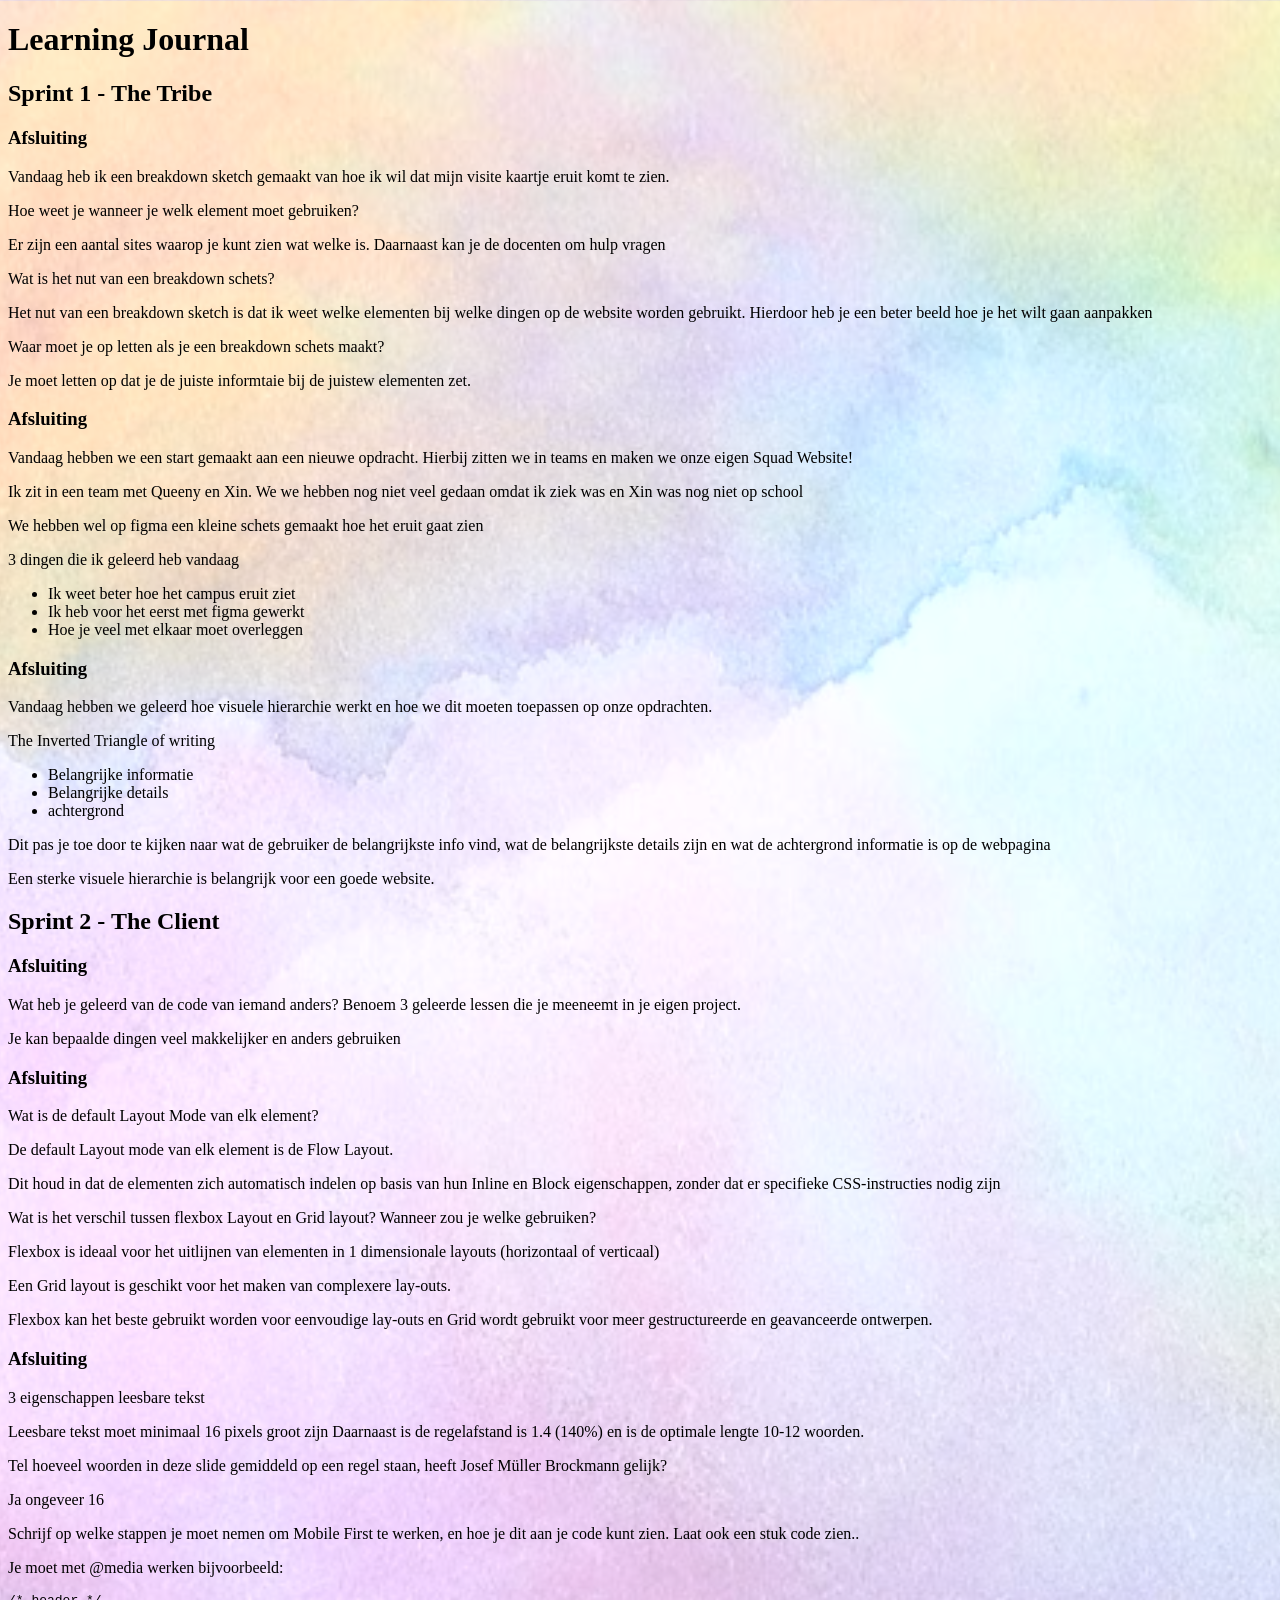
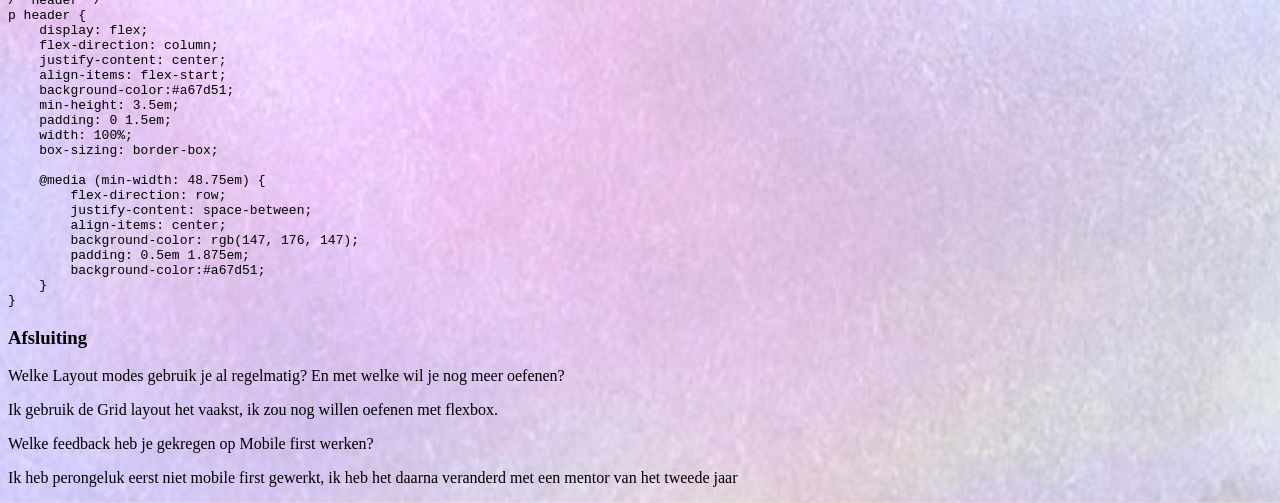
==== styles/index.html @ 7ddb7b29 "nieuwe changes" ====
<!DOCTYPE html>
<html lang="nl">
<head>
    <meta charset="UTF-8">
    <meta name="viewport" content="width=device-width, initial-scale=1.0">
    <title>Learning Journal</title>
    <link rel="stylesheet" href="style.css">
</head>
<body>

<h1>Learning Journal</h1>

<h2>Sprint 1 - The Tribe</h2>

<h3>Afsluiting</h3>
<p>Vandaag heb ik een breakdown sketch gemaakt van hoe ik wil dat mijn visite kaartje eruit komt te zien.</p>
<p>Hoe weet je wanneer je welk element moet gebruiken?</p>
<p>Er zijn een aantal sites waarop je kunt zien wat welke is. Daarnaast kan je de docenten om hulp vragen </p>
<p>Wat is het nut van een breakdown schets?</p>
<p>Het nut van een breakdown sketch is dat ik weet welke elementen bij welke dingen op de website worden gebruikt. Hierdoor heb je een beter beeld hoe je het wilt gaan aanpakken</p>
<p>Waar moet je op letten als je een breakdown schets maakt?</p>
<p>Je moet letten op dat je de juiste informtaie bij de juistew elementen zet.</p>

<h3>Afsluiting</h3>
<p>Vandaag hebben we een start gemaakt aan een nieuwe opdracht. Hierbij zitten we in teams en maken we onze eigen Squad Website!</p>
<p>Ik zit in een team met Queeny en Xin. We we hebben nog niet veel gedaan omdat ik ziek was en Xin was nog niet op school</p>
<p>We hebben wel op figma een kleine schets gemaakt hoe het eruit gaat zien</p>
<p>3 dingen die ik geleerd heb vandaag</p>
<ul>
    <li>Ik weet beter hoe het campus eruit ziet</li>
    <li>Ik heb voor het eerst met figma gewerkt</li>
    <li>Hoe je veel met elkaar moet overleggen</li>
</ul>

<h3>Afsluiting</h3>
<p>Vandaag hebben we geleerd hoe visuele hierarchie werkt en hoe we dit moeten toepassen op onze opdrachten.</p>
<p>The Inverted Triangle of writing</p>
<ul>
    <li>Belangrijke informatie</li>
    <li>Belangrijke details</li>
    <li>achtergrond</li>
</ul>
<p>Dit pas je toe door te kijken naar wat de gebruiker de belangrijkste info vind, wat de belangrijkste details zijn en wat de achtergrond informatie is op de webpagina</p>
<p>Een sterke visuele hierarchie is belangrijk voor een goede website.</p>

<h2>Sprint 2 - The Client</h2>

<h3>Afsluiting</h3>
<p>Wat heb je geleerd van de code van iemand anders? Benoem 3 geleerde lessen die je meeneemt in je eigen project.</p>
<p>Je kan bepaalde dingen veel makkelijker en anders gebruiken</p>

<h3>Afsluiting</h3>
<p>Wat is de default Layout Mode van elk element?</p>
<p>De default Layout mode van elk element is de Flow Layout.</p>
<p>Dit houd in dat de elementen zich automatisch indelen op basis van hun Inline en Block eigenschappen, zonder dat er specifieke CSS-instructies nodig zijn</p>
<p>Wat is het verschil tussen flexbox Layout en Grid layout? Wanneer zou je welke gebruiken?</p>
<p>Flexbox is ideaal voor het uitlijnen van elementen in 1 dimensionale layouts (horizontaal of verticaal)</p>
<p>Een Grid layout is geschikt voor het maken van complexere lay-outs.</p>
<p>Flexbox kan het beste gebruikt worden voor eenvoudige lay-outs en Grid wordt gebruikt voor meer gestructureerde en geavanceerde ontwerpen.</p>

<h3>Afsluiting</h3>
<p>3 eigenschappen leesbare tekst</p>
<p>Leesbare tekst moet minimaal 16 pixels groot zijn Daarnaast is de regelafstand is 1.4 (140%) en is de optimale lengte 10-12 woorden.</p>
<p>Tel hoeveel woorden in deze slide gemiddeld op een regel staan, heeft Josef Müller Brockmann gelijk?</p>
<p>Ja ongeveer 16</p>
<p>Schrijf op welke stappen je moet nemen om Mobile First te werken, en hoe je dit aan je code kunt zien. Laat ook een stuk code zien..</p>
<p>Je moet met @media werken bijvoorbeeld:</p>

<pre><code>/* header */
p header {
    display: flex;
    flex-direction: column;
    justify-content: center;
    align-items: flex-start;
    background-color:#a67d51;
    min-height: 3.5em;
    padding: 0 1.5em;
    width: 100%;
    box-sizing: border-box;

    @media (min-width: 48.75em) {
        flex-direction: row;
        justify-content: space-between;
        align-items: center;
        background-color: rgb(147, 176, 147);
        padding: 0.5em 1.875em;
        background-color:#a67d51;
    }
}</code></pre>

<h3>Afsluiting</h3>
<p>Welke Layout modes gebruik je al regelmatig? En met welke wil je nog meer oefenen?</p>
<p>Ik gebruik de Grid layout het vaakst, ik zou nog willen oefenen met flexbox.</p>
<p>Welke feedback heb je gekregen op Mobile first werken?</p>
<p>Ik heb perongeluk eerst niet mobile first gewerkt, ik heb het daarna veranderd met een mentor van het tweede jaar </p>

</body>
</html>
---- styles/style.css ----
body {
    background-image: linear-gradient(rgba(255,255,255,0.7), rgba(255,255,255,0.7)), url("rainbow.jpg");
    background-size: cover;
    background-position: center;
}
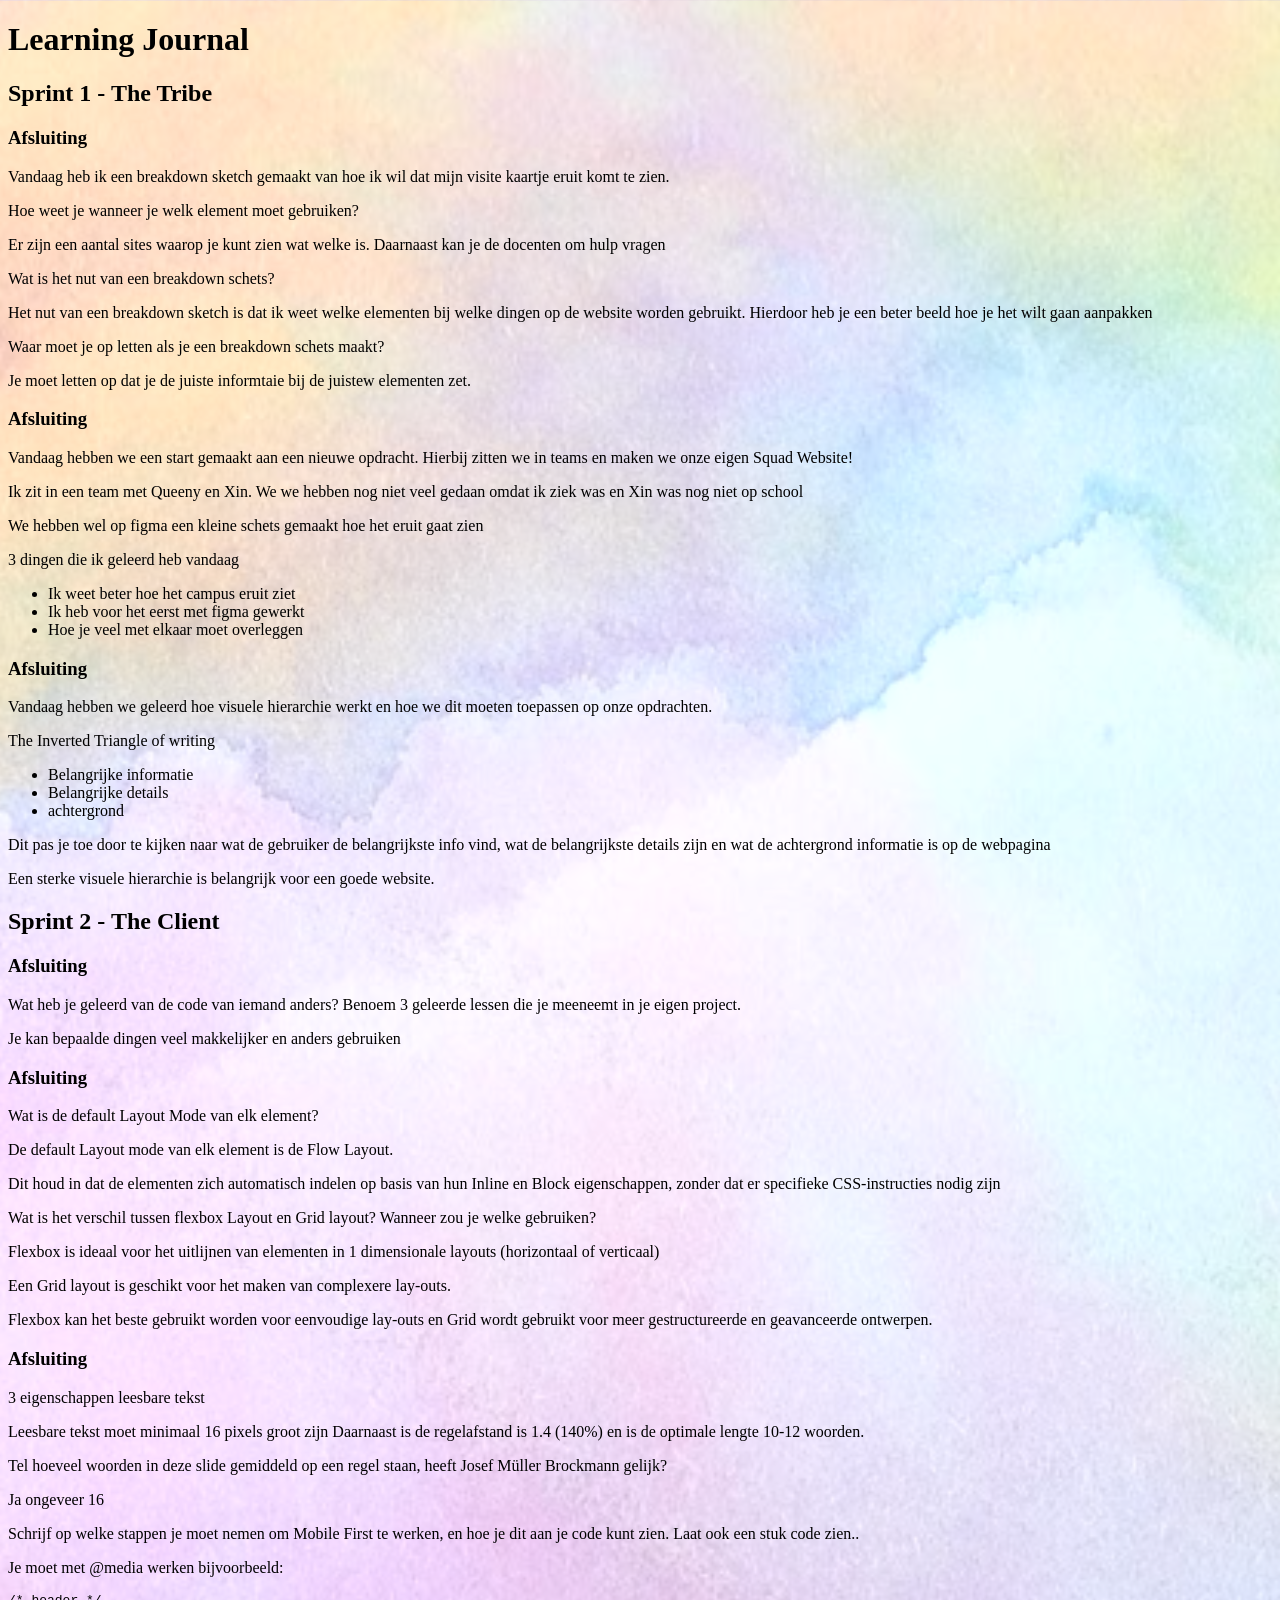
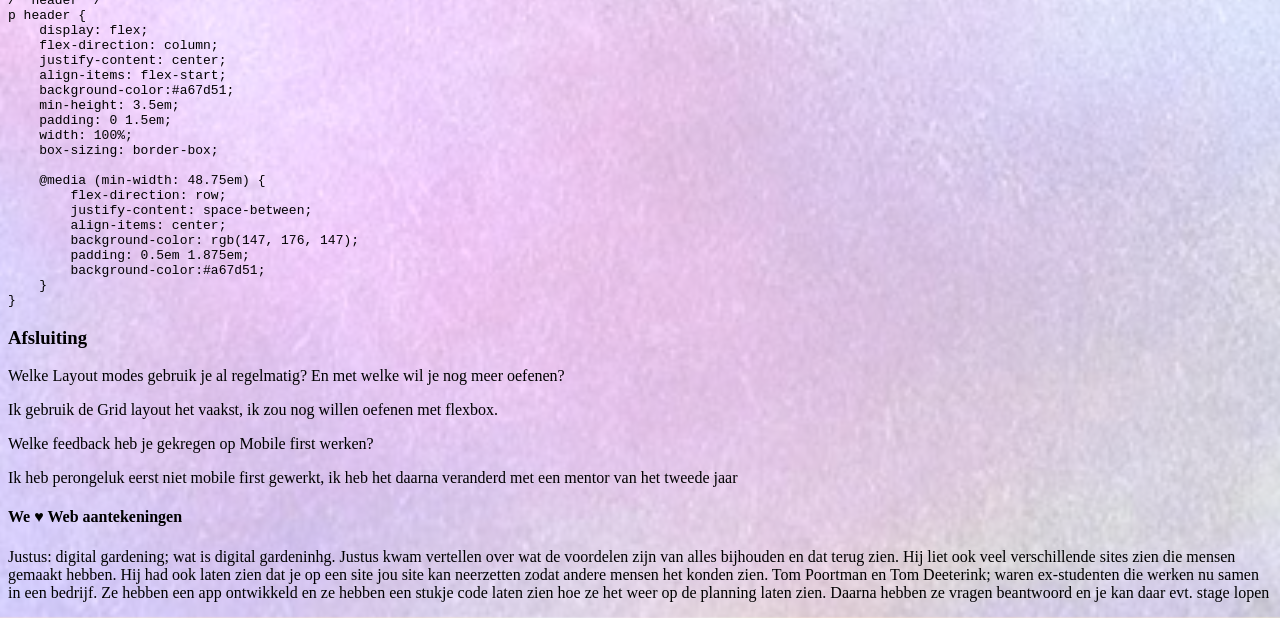
==== commit b8fbf640: "Aantekeningen" ====
--- a/styles/index.html
+++ b/styles/index.html
@@ -94,5 +94,17 @@
 <p>Welke feedback heb je gekregen op Mobile first werken?</p>
 <p>Ik heb perongeluk eerst niet mobile first gewerkt, ik heb het daarna veranderd met een mentor van het tweede jaar </p>
 
+
+
+<h4>We ♥ Web aantekeningen</h4>
+<p>Justus: digital gardening; wat is digital gardeninhg. Justus kwam vertellen
+ over wat de voordelen zijn van alles bijhouden en dat terug zien. 
+ Hij liet ook veel verschillende sites zien die mensen gemaakt hebben.
+ Hij had ook laten zien dat je op een site jou site kan neerzetten zodat andere mensen het konden zien.
+
+Tom Poortman en Tom Deeterink; waren ex-studenten die werken nu samen in een bedrijf. Ze hebben een 
+app ontwikkeld en ze hebben een stukje code laten zien hoe ze het weer op de planning laten zien.
+Daarna hebben ze vragen beantwoord en je kan daar evt. stage lopen
+</p>
 </body>
 </html>
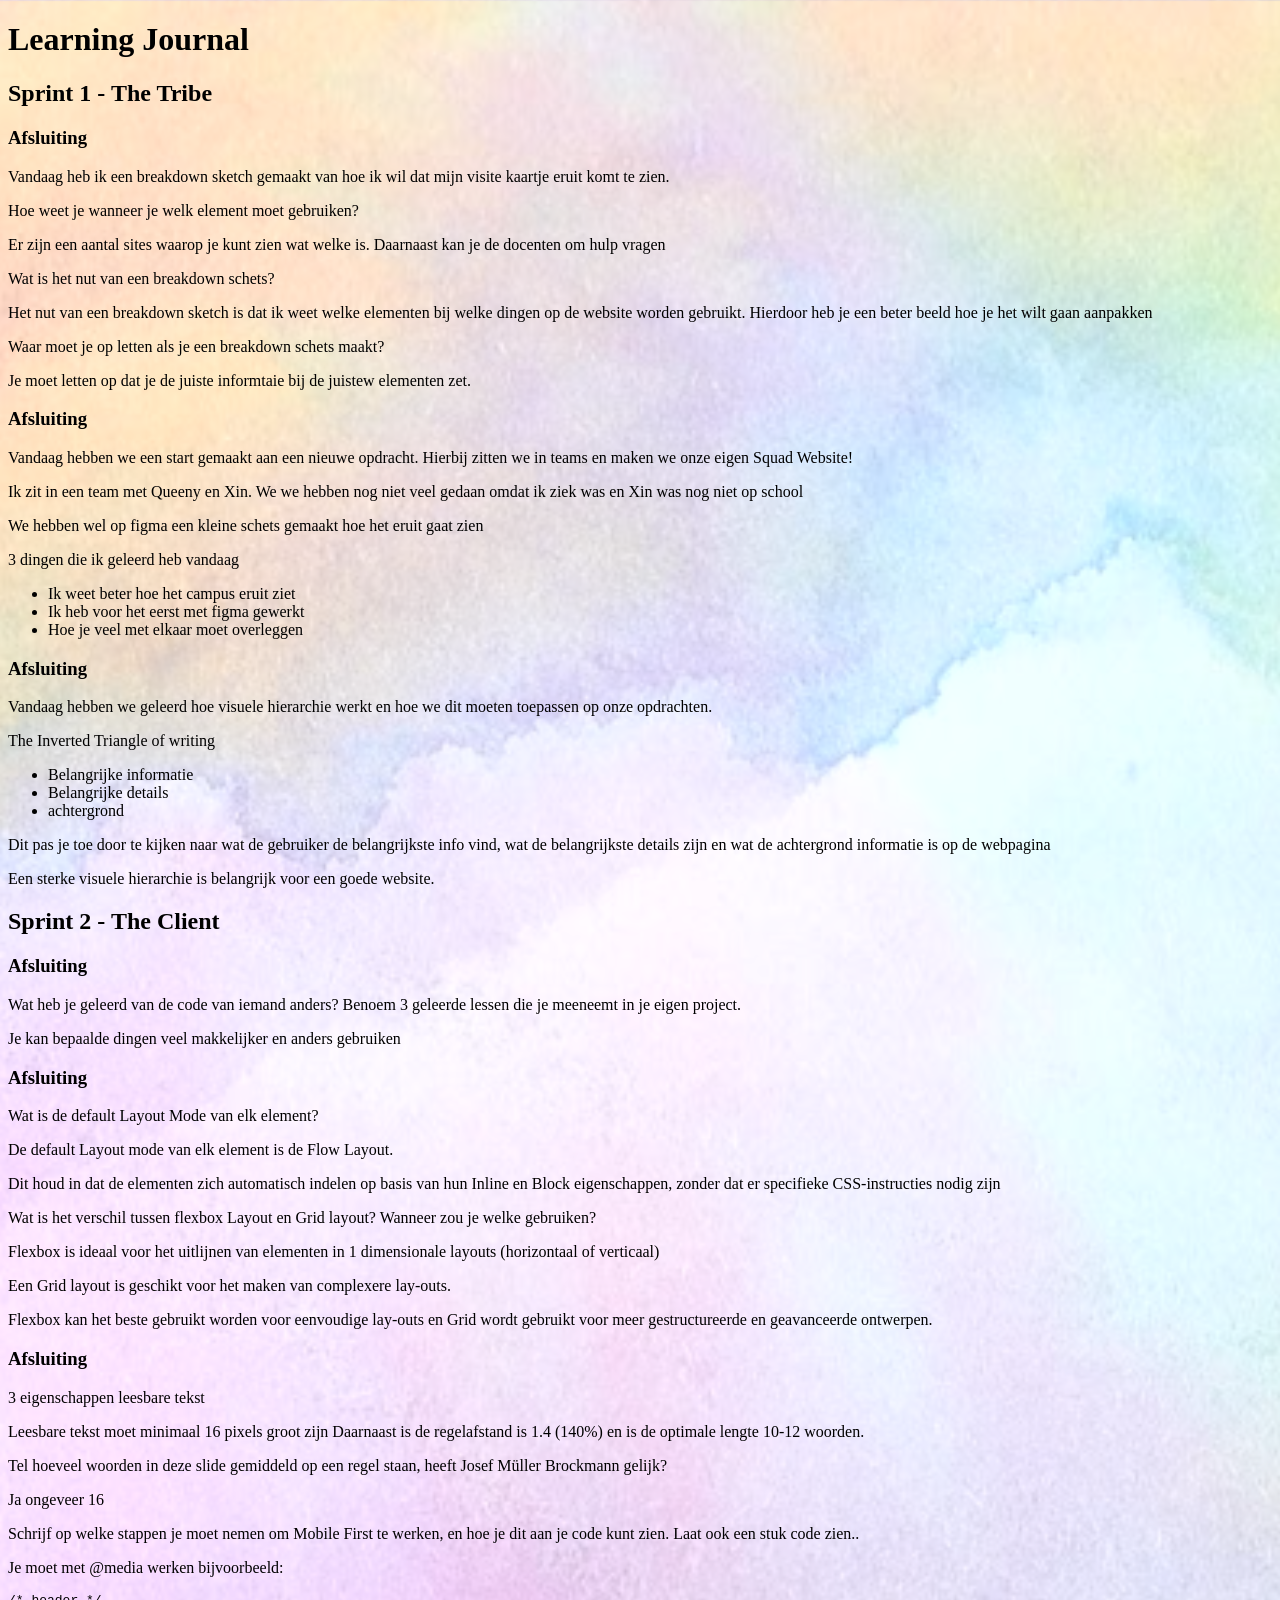
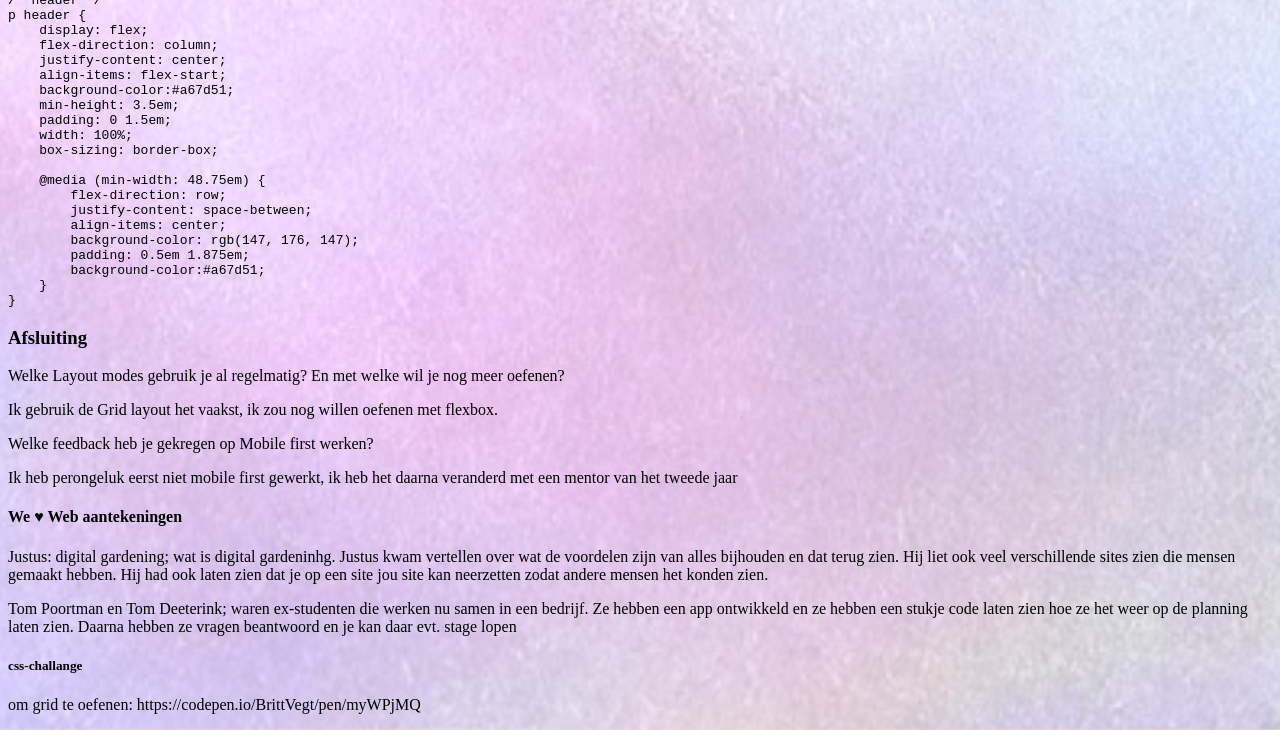
==== commit a0b1f32c: "css challange" ====
--- a/styles/index.html
+++ b/styles/index.html
@@ -101,10 +101,15 @@
  over wat de voordelen zijn van alles bijhouden en dat terug zien. 
  Hij liet ook veel verschillende sites zien die mensen gemaakt hebben.
  Hij had ook laten zien dat je op een site jou site kan neerzetten zodat andere mensen het konden zien.
+</p>
 
-Tom Poortman en Tom Deeterink; waren ex-studenten die werken nu samen in een bedrijf. Ze hebben een 
+<p>Tom Poortman en Tom Deeterink; waren ex-studenten die werken nu samen in een bedrijf. Ze hebben een 
 app ontwikkeld en ze hebben een stukje code laten zien hoe ze het weer op de planning laten zien.
 Daarna hebben ze vragen beantwoord en je kan daar evt. stage lopen
 </p>
+
+<h5>css-challange</h5>
+<p>om grid te oefenen: https://codepen.io/BrittVegt/pen/myWPjMQ</p>
+
 </body>
 </html>
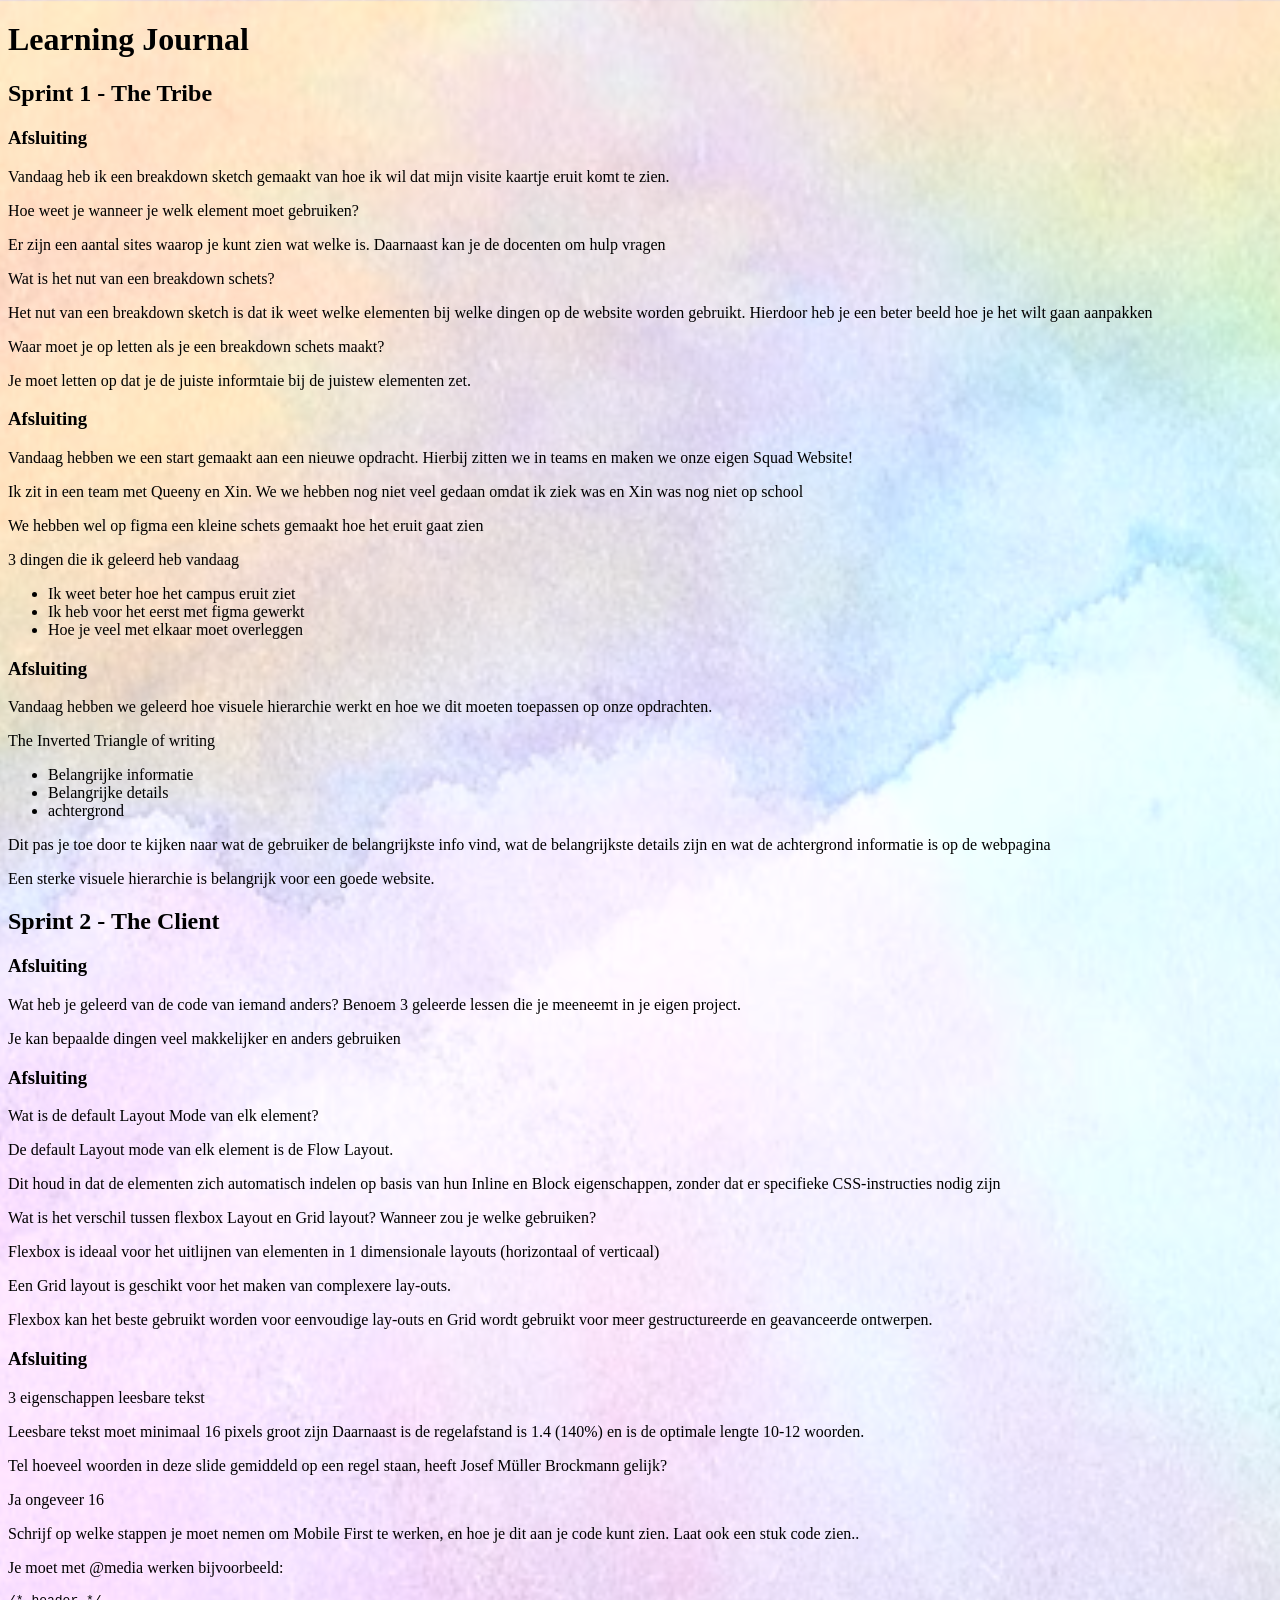
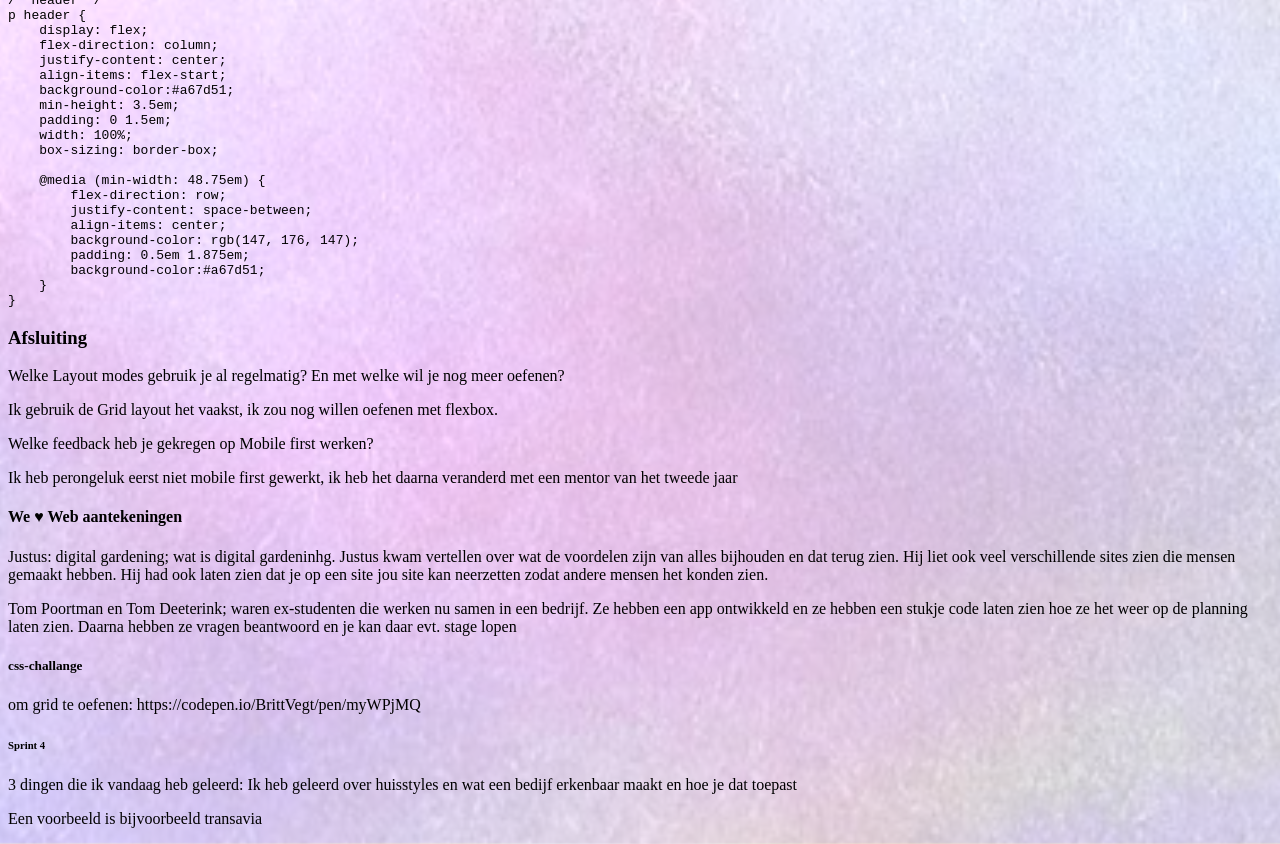
==== commit 1505024b: "update i love web update i love web" ====
--- a/styles/index.html
+++ b/styles/index.html
@@ -111,5 +111,10 @@
 <h5>css-challange</h5>
 <p>om grid te oefenen: https://codepen.io/BrittVegt/pen/myWPjMQ</p>
 
+<h6>Sprint 4</h6>
+<p>3 dingen die ik vandaag heb geleerd: Ik heb geleerd over huisstyles en wat 
+    een bedijf erkenbaar maakt en hoe je dat toepast </p>
+<p>Een voorbeeld is bijvoorbeeld transavia</p>
+
 </body>
 </html>
